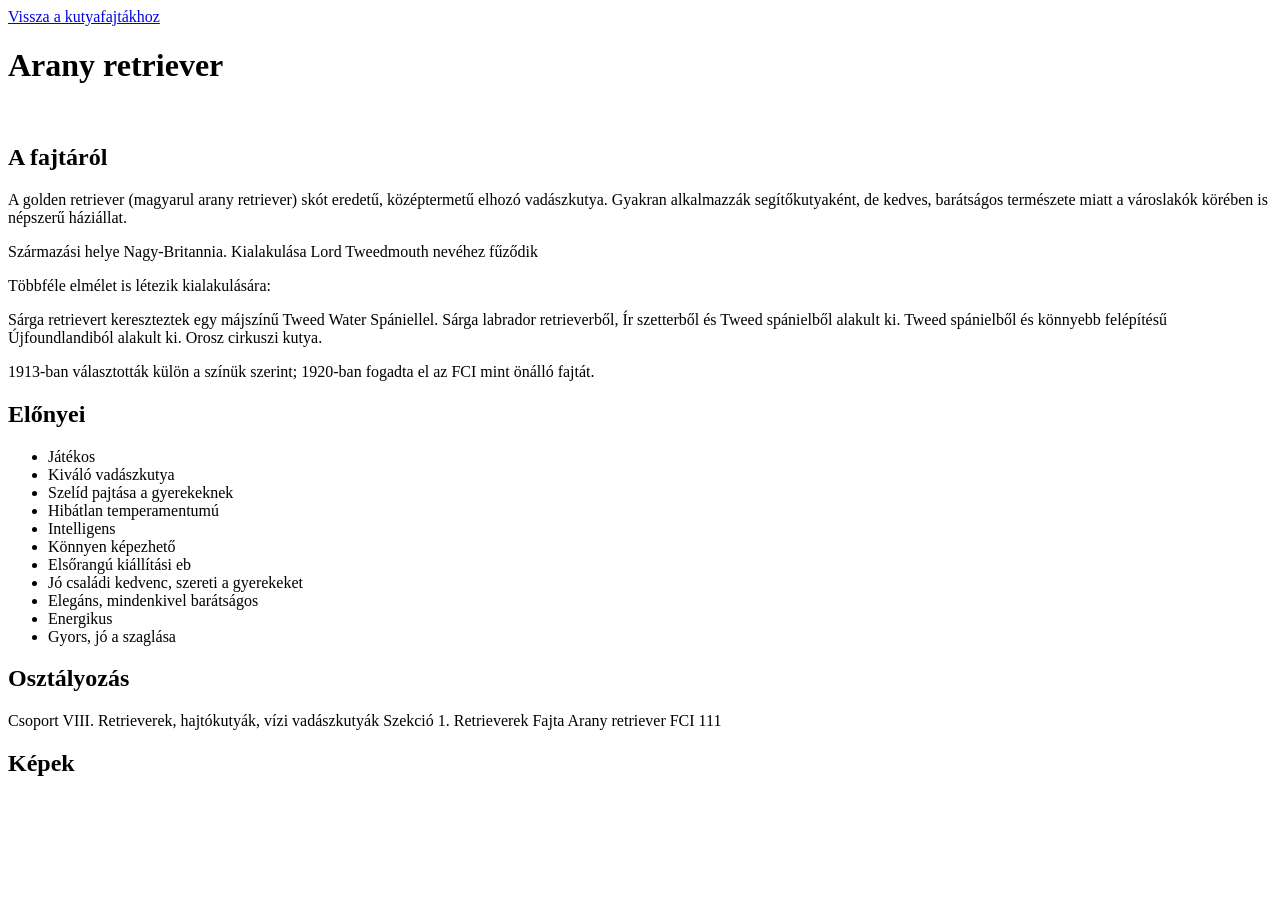
==== golden-retriever.html @ d7aa38fa "golden html" ====
<!DOCTYPE html>
<html lang="hu">

<head>
    <meta charset="UTF-8">
    <meta name="viewport" content="width=device-width, initial-scale=1.0">
    <title>Arany retriever</title>
</head>

<body>
    <main id="kutyaoldal">
        <a href="index.html">Vissza a kutyafajtákhoz</a>
        <h1>Arany retriever</h1>
        <img src="../kutyafajtak-html/img/dogs/golden-retriever/david-moynihan-BT_QM4CpnNE-unsplash.jpg" alt="">
        <h2>A fajtáról</h2>

        <p>A golden retriever (magyarul arany retriever) skót eredetű, középtermetű elhozó vadászkutya. Gyakran alkalmazzák
        segítőkutyaként, de kedves, barátságos természete miatt a városlakók körében is népszerű háziállat.</p>

        <p>Származási helye Nagy-Britannia. Kialakulása Lord Tweedmouth nevéhez fűződik</p>

        <p>Többféle elmélet is létezik kialakulására:</p>

        <p>Sárga retrievert kereszteztek egy májszínű Tweed Water Spániellel.
        Sárga labrador retrieverből, Ír szetterből és Tweed spánielből alakult ki.
        Tweed spánielből és könnyebb felépítésű Újfoundlandiból alakult ki.
        Orosz cirkuszi kutya.</p>

        <p>1913-ban választották külön a színük szerint; 1920-ban fogadta el az FCI mint önálló fajtát.</p>
        <h2>Előnyei</h2>
<ul>
        <li>Játékos</li>
        <li>Kiváló vadászkutya</li>
        <li>Szelíd pajtása a gyerekeknek</li>
        <li>Hibátlan temperamentumú</li>
        <li>Intelligens</li>
        <li>Könnyen képezhető</li>
        <li>Elsőrangú kiállítási eb</li>
        <li>Jó családi kedvenc, szereti a gyerekeket</li>
        <li>Elegáns, mindenkivel barátságos</li>
        <li>Energikus</li>
        <li>Gyors, jó a szaglása</li>


    </ul>


        <h2>Osztályozás</h2>

        <p>Csoport VIII. Retrieverek, hajtókutyák, vízi vadászkutyák
        Szekció 1. Retrieverek
        Fajta Arany retriever FCI 111</p>

        <h2>Képek</h2>

    </main>

</body>

</html>
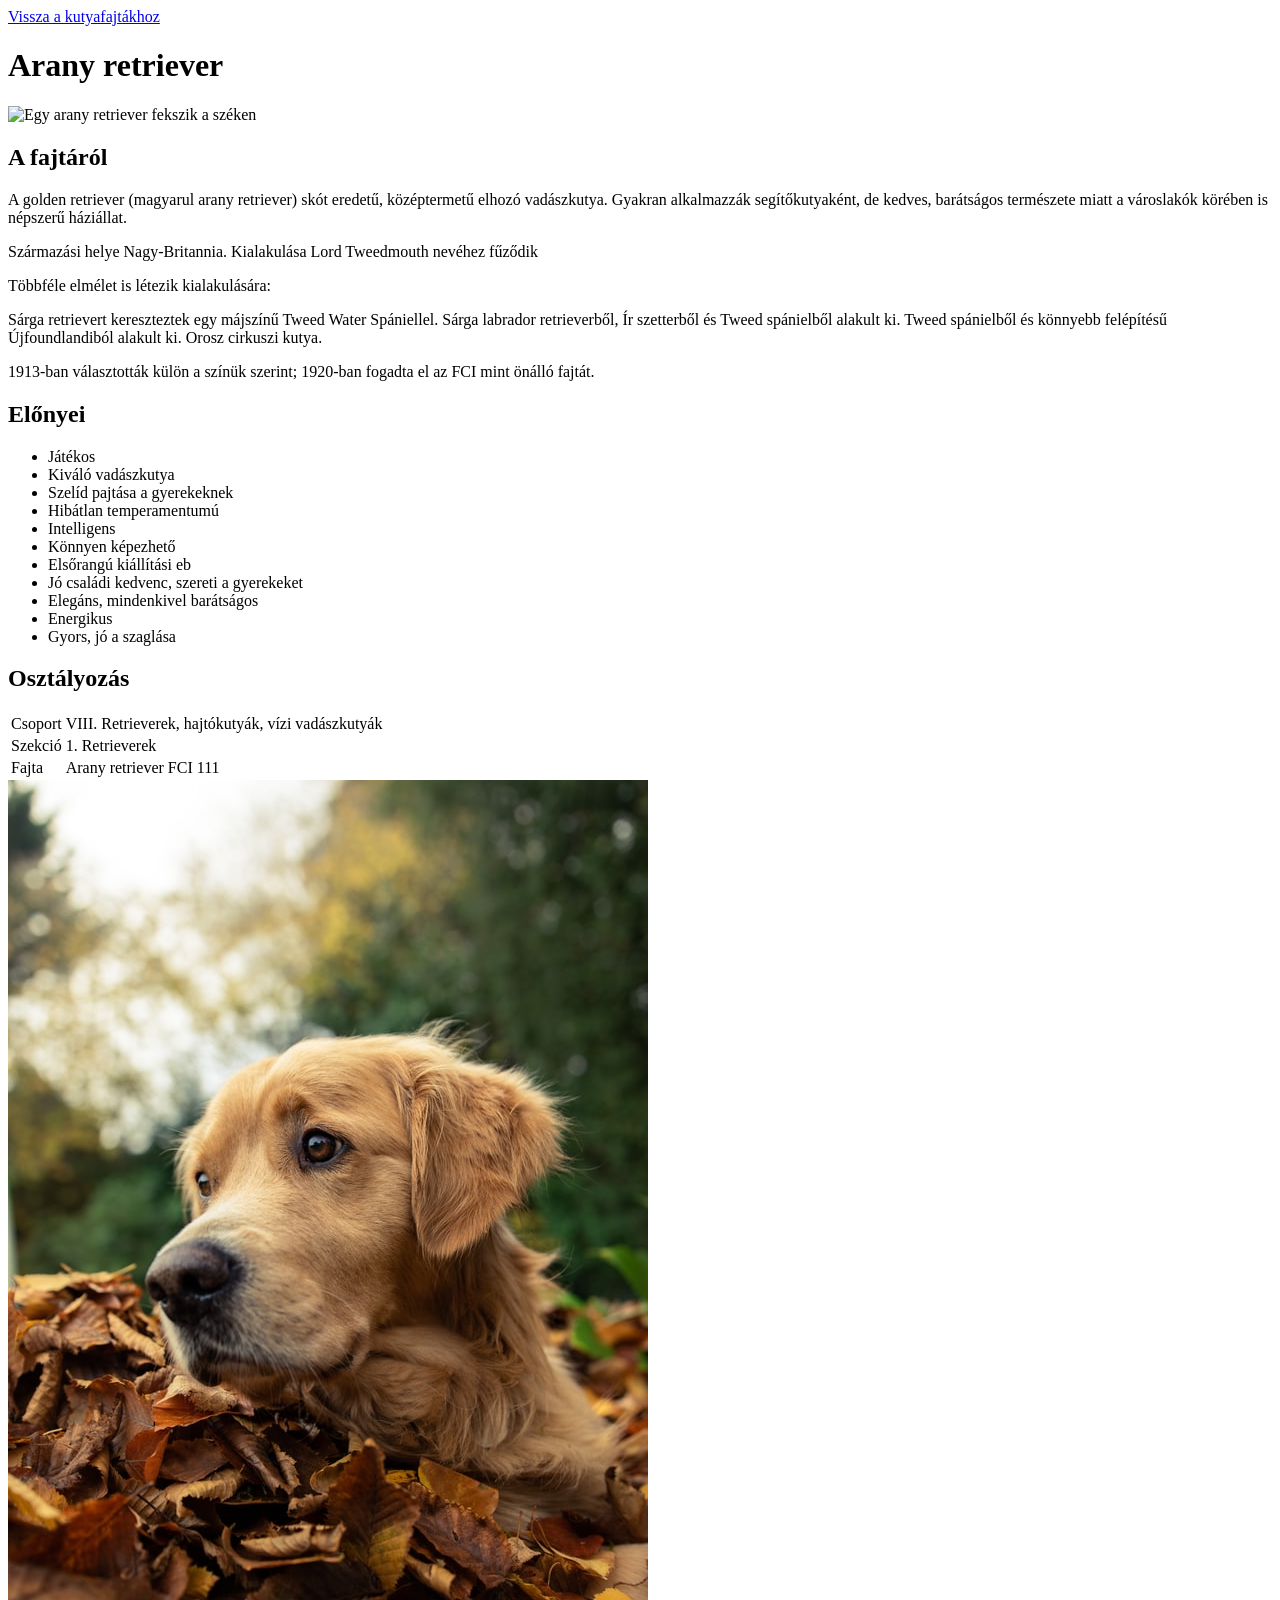
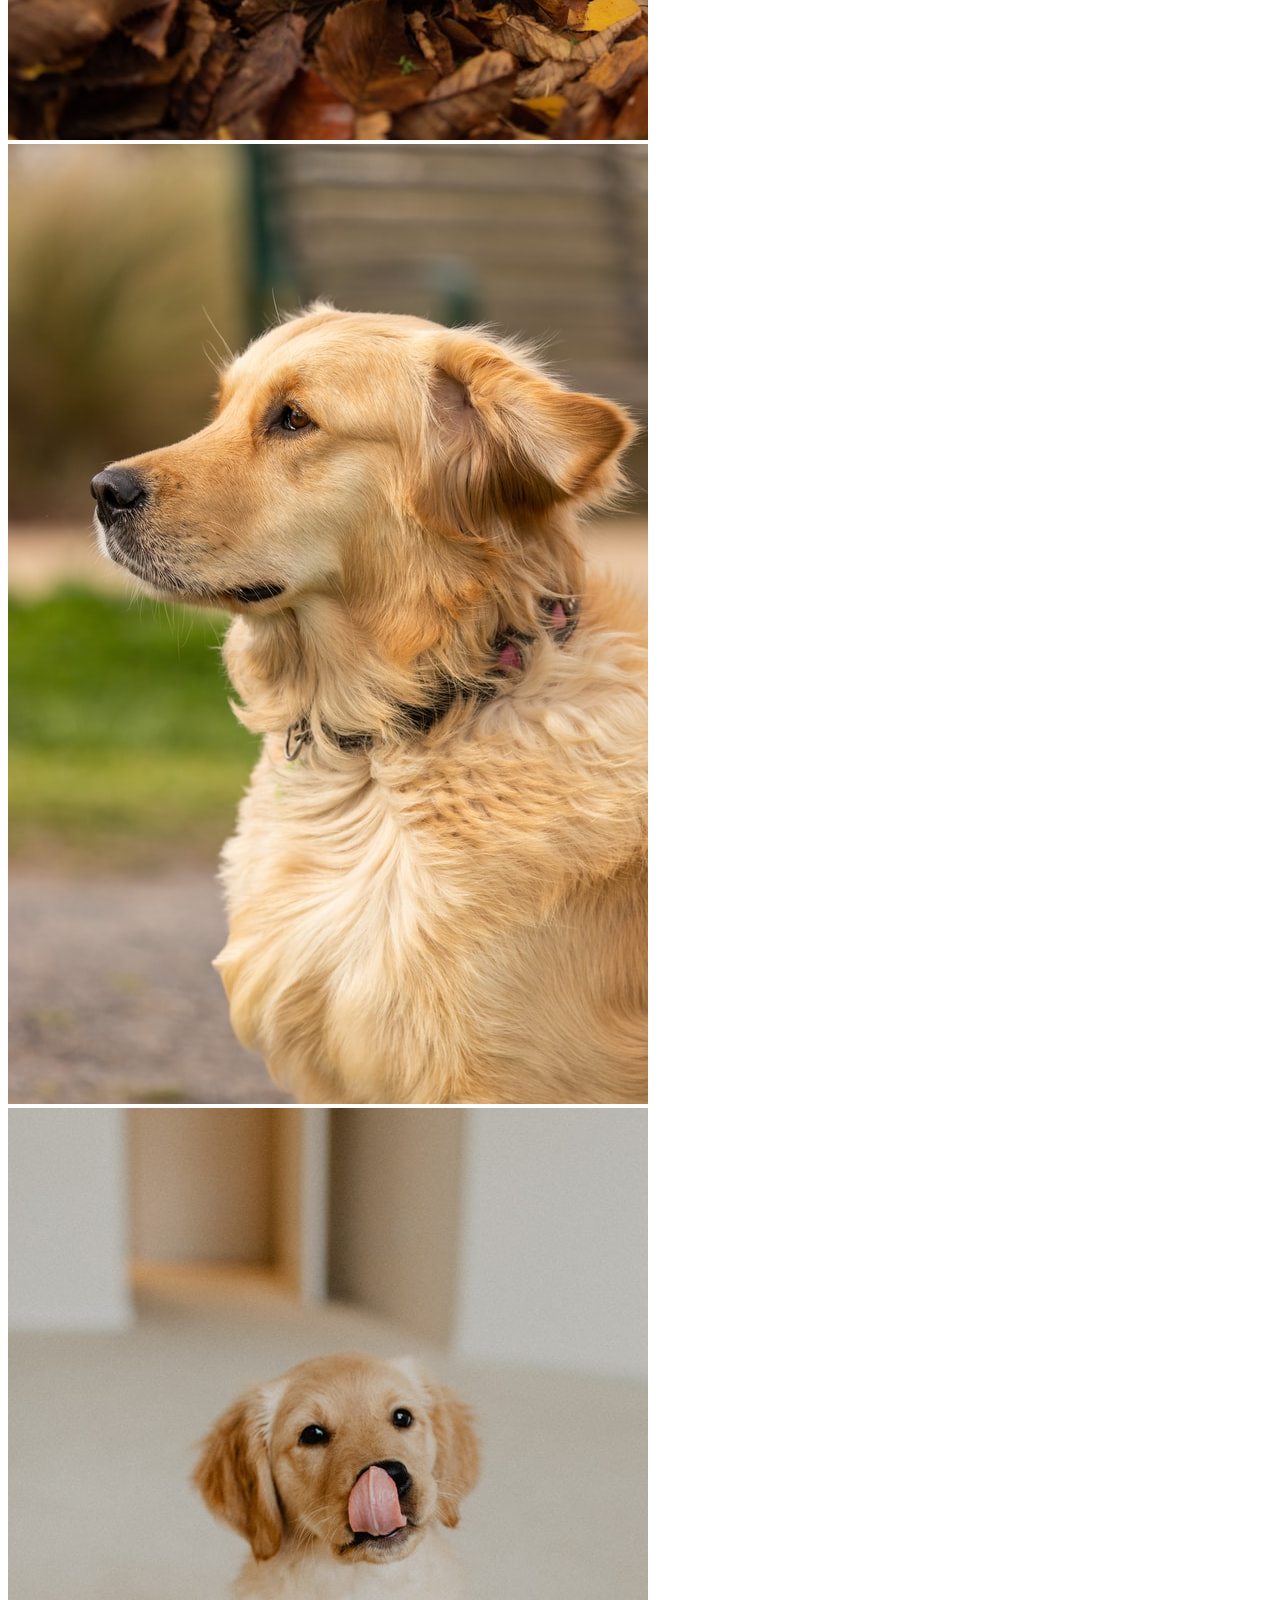
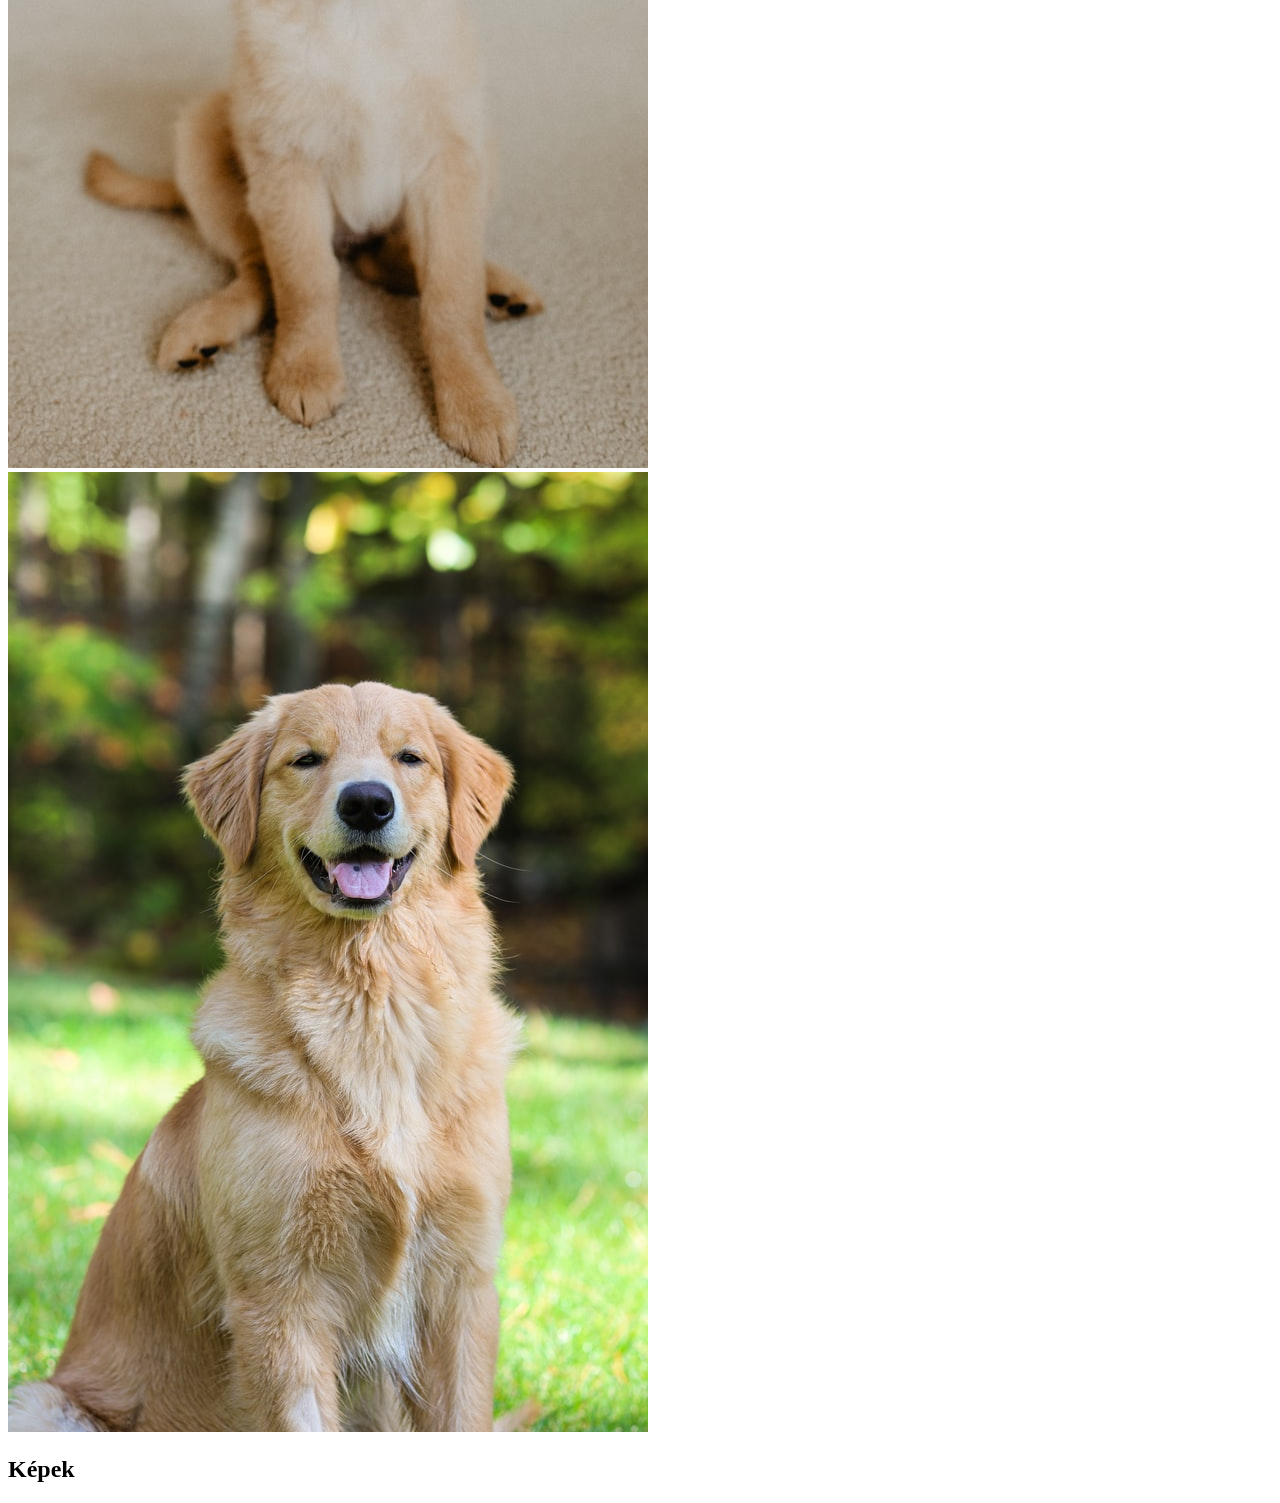
==== commit eebe67ff: "golden frissítés" ====
--- a/golden-retriever.html
+++ b/golden-retriever.html
@@ -11,45 +11,68 @@
     <main id="kutyaoldal">
         <a href="index.html">Vissza a kutyafajtákhoz</a>
         <h1>Arany retriever</h1>
-        <img src="../kutyafajtak-html/img/dogs/golden-retriever/david-moynihan-BT_QM4CpnNE-unsplash.jpg" alt="">
+        <img class="minikep" src="../kutyafajtak-html/img/dogs/golden-retriever/david-moynihan-BT_QM4CpnNE-unsplash.jpg"
+            alt="Egy arany retriever fekszik a széken" title="Arany retriever">
         <h2>A fajtáról</h2>
 
-        <p>A golden retriever (magyarul arany retriever) skót eredetű, középtermetű elhozó vadászkutya. Gyakran alkalmazzák
-        segítőkutyaként, de kedves, barátságos természete miatt a városlakók körében is népszerű háziállat.</p>
+        <p>A golden retriever (magyarul arany retriever) skót eredetű, középtermetű elhozó vadászkutya. Gyakran
+            alkalmazzák
+            segítőkutyaként, de kedves, barátságos természete miatt a városlakók körében is népszerű háziállat.</p>
 
         <p>Származási helye Nagy-Britannia. Kialakulása Lord Tweedmouth nevéhez fűződik</p>
 
         <p>Többféle elmélet is létezik kialakulására:</p>
 
         <p>Sárga retrievert kereszteztek egy májszínű Tweed Water Spániellel.
-        Sárga labrador retrieverből, Ír szetterből és Tweed spánielből alakult ki.
-        Tweed spánielből és könnyebb felépítésű Újfoundlandiból alakult ki.
-        Orosz cirkuszi kutya.</p>
+            Sárga labrador retrieverből, Ír szetterből és Tweed spánielből alakult ki.
+            Tweed spánielből és könnyebb felépítésű Újfoundlandiból alakult ki.
+            Orosz cirkuszi kutya.</p>
 
         <p>1913-ban választották külön a színük szerint; 1920-ban fogadta el az FCI mint önálló fajtát.</p>
         <h2>Előnyei</h2>
-<ul>
-        <li>Játékos</li>
-        <li>Kiváló vadászkutya</li>
-        <li>Szelíd pajtása a gyerekeknek</li>
-        <li>Hibátlan temperamentumú</li>
-        <li>Intelligens</li>
-        <li>Könnyen képezhető</li>
-        <li>Elsőrangú kiállítási eb</li>
-        <li>Jó családi kedvenc, szereti a gyerekeket</li>
-        <li>Elegáns, mindenkivel barátságos</li>
-        <li>Energikus</li>
-        <li>Gyors, jó a szaglása</li>
+        <ul>
+            <li>Játékos</li>
+            <li>Kiváló vadászkutya</li>
+            <li>Szelíd pajtása a gyerekeknek</li>
+            <li>Hibátlan temperamentumú</li>
+            <li>Intelligens</li>
+            <li>Könnyen képezhető</li>
+            <li>Elsőrangú kiállítási eb</li>
+            <li>Jó családi kedvenc, szereti a gyerekeket</li>
+            <li>Elegáns, mindenkivel barátságos</li>
+            <li>Energikus</li>
+            <li>Gyors, jó a szaglása</li>
 
 
-    </ul>
+        </ul>
 
 
         <h2>Osztályozás</h2>
 
-        <p>Csoport VIII. Retrieverek, hajtókutyák, vízi vadászkutyák
-        Szekció 1. Retrieverek
-        Fajta Arany retriever FCI 111</p>
+        <table>
+        <tr>
+            <td>Csoport</td>
+            <td>VIII. Retrieverek, hajtókutyák, vízi vadászkutyák</td>
+        </tr>
+        <tr>
+            <td>Szekció</td>
+            <td>1. Retrieverek</td>
+        </tr>
+        <tr>
+            <td>Fajta</td>
+            <td>Arany retriever FCI 111</td>
+        </tr>
+        </table>
+        
+        <div class="képek">
+            <img class="kep" src="./img/dogs/golden-retriever/hugo-lamacq-mXa-47dLsrA-unsplash.jpg" alt="">
+            <img class="kep" src="./img/dogs/golden-retriever/mitchell-luo-f0Y_FDt0xJo-unsplash.jpg" alt="">
+            <img class="kep" src="./img/dogs/golden-retriever/olga-andreyanova-XeOO8ir_YHs-unsplash.jpg" alt="">
+            <img class="kep" src="./img/dogs/golden-retriever/shayna-douglas-rFao8fcvTdY-unsplash.jpg" alt="">
+        </div>
+         
+             
+             
 
         <h2>Képek</h2>
 
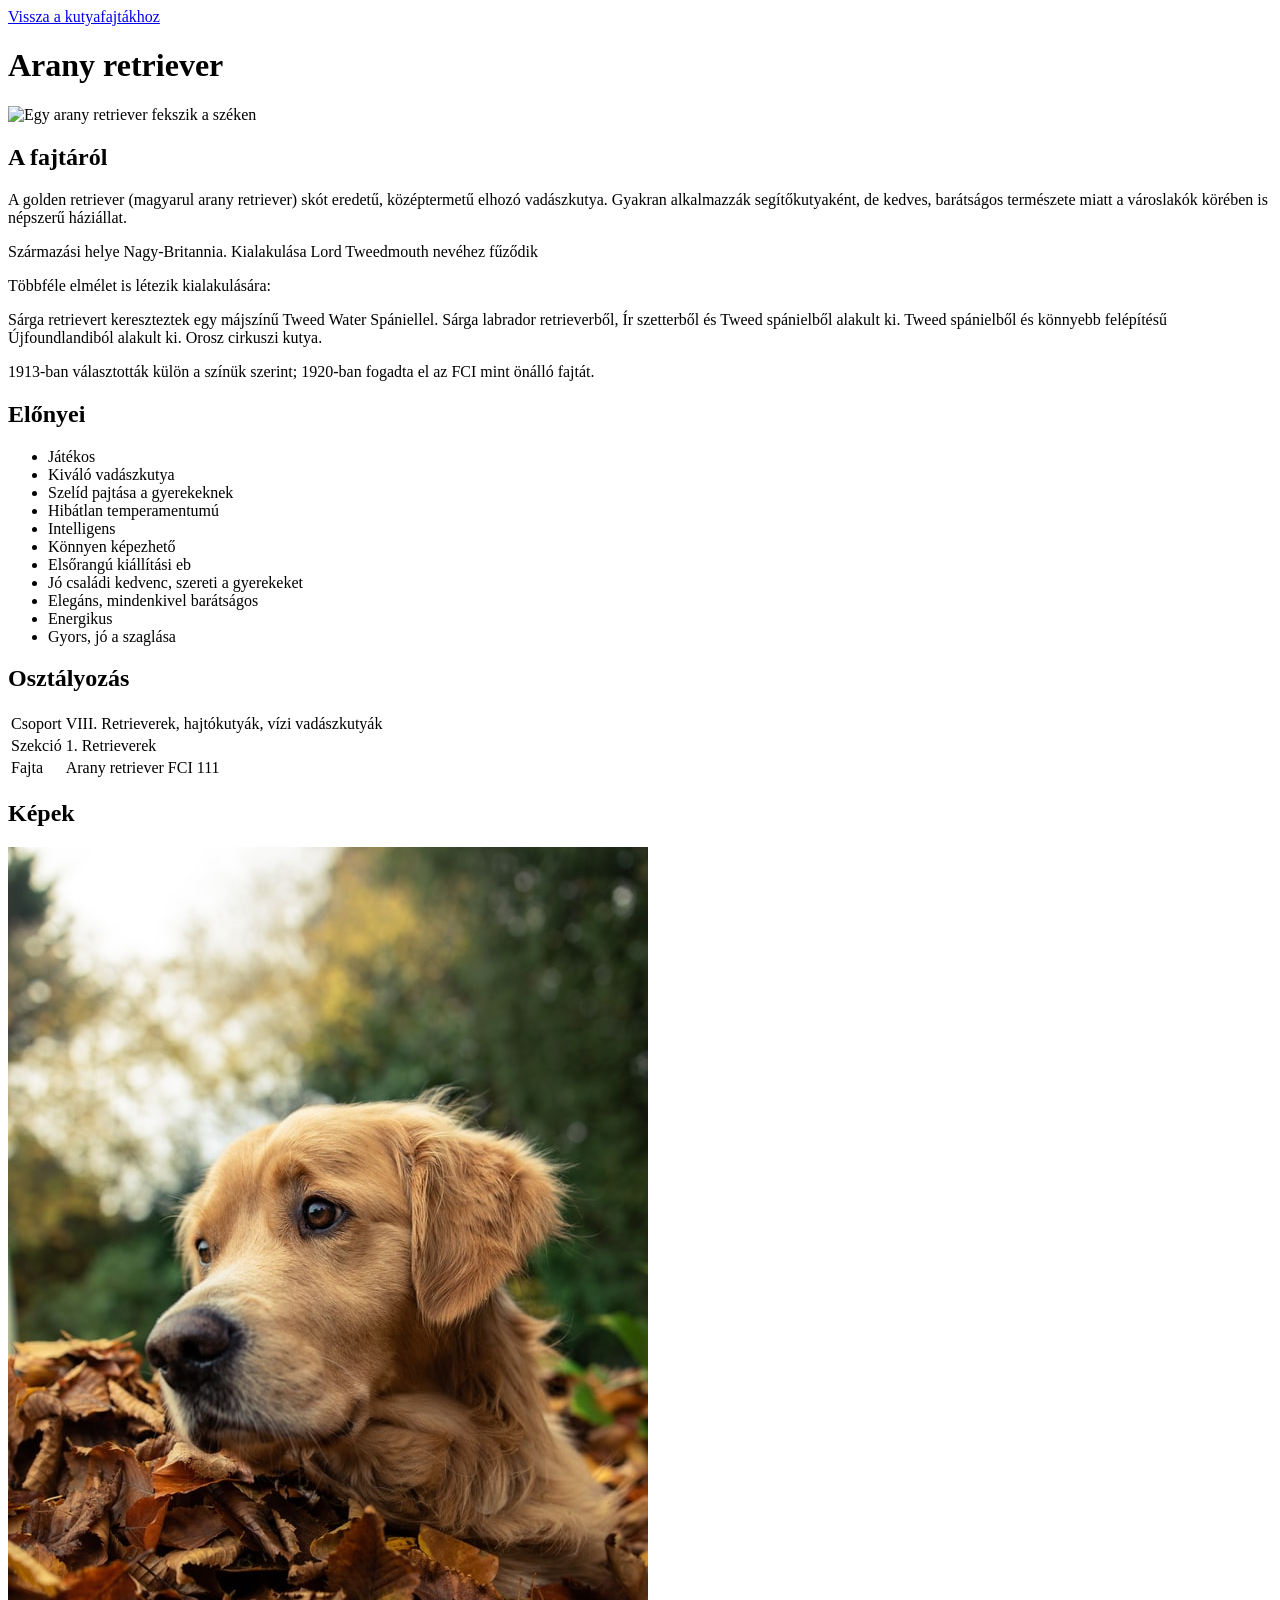
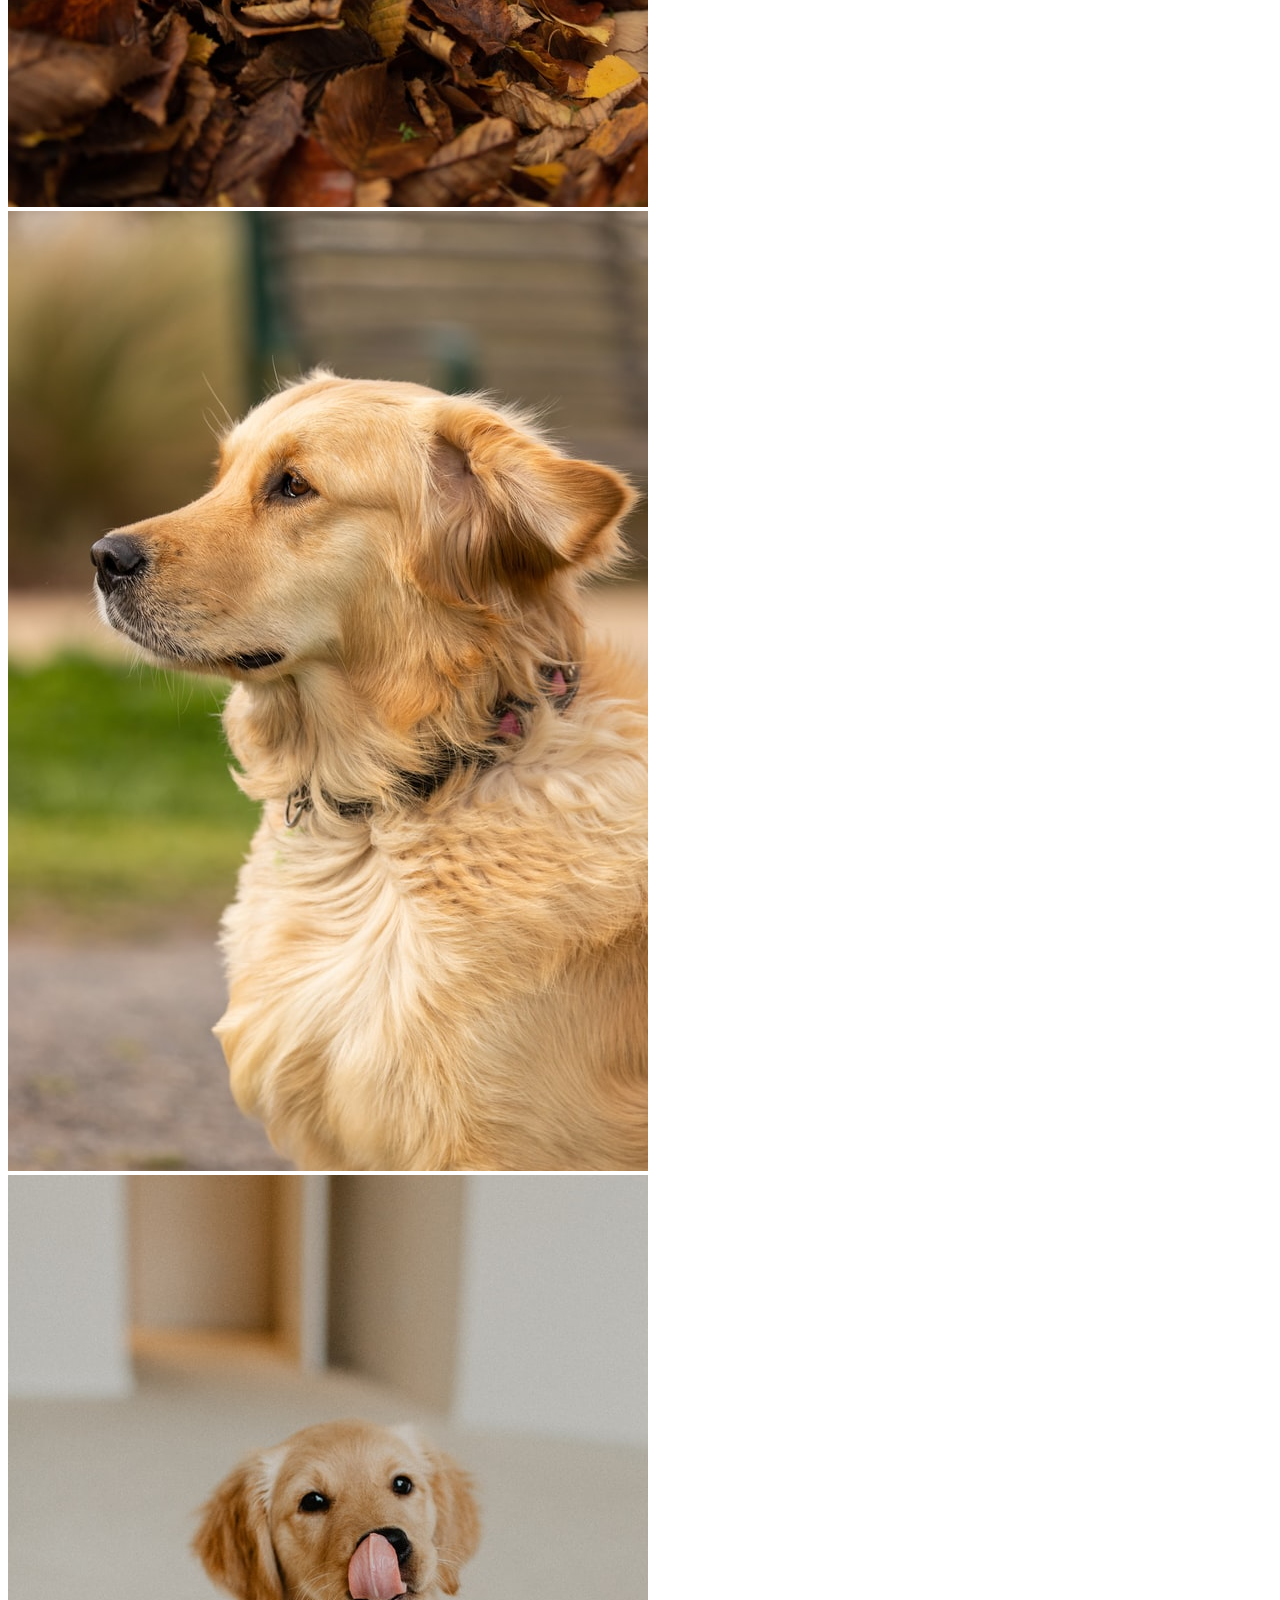
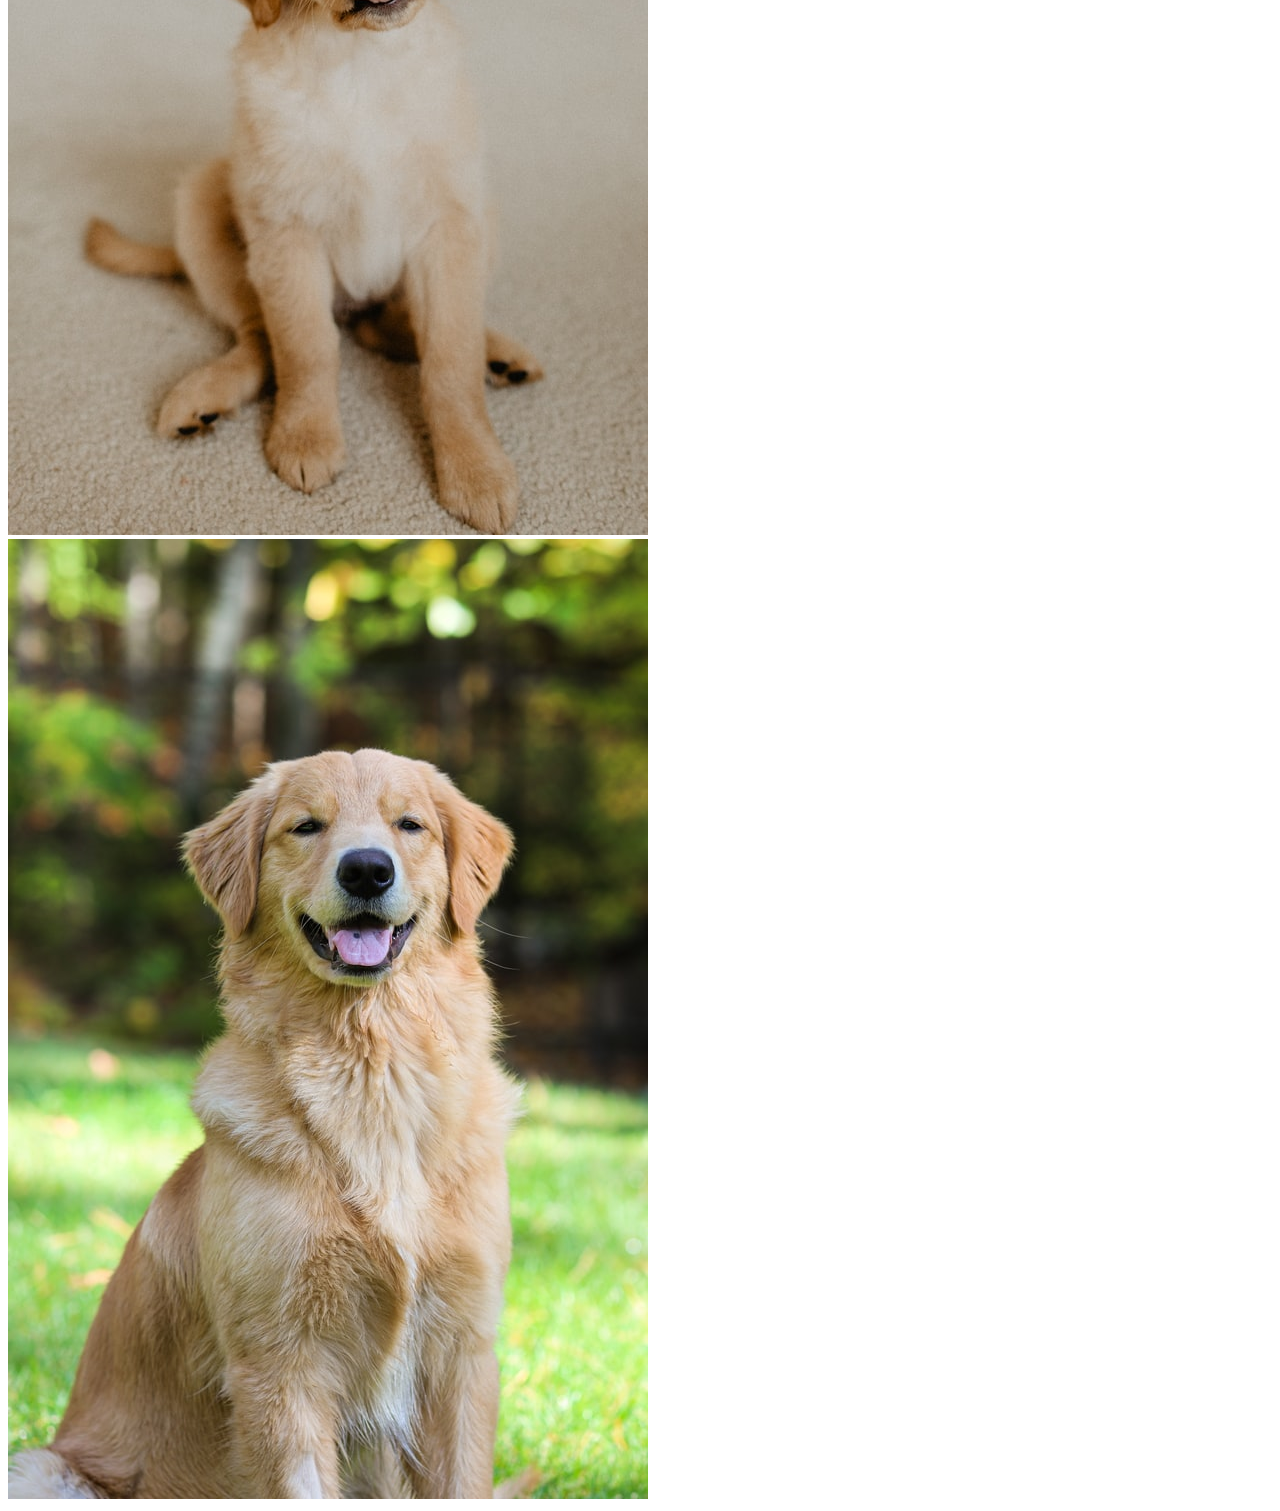
==== commit 5113f830: "teszt2" ====
--- a/golden-retriever.html
+++ b/golden-retriever.html
@@ -63,7 +63,9 @@
             <td>Arany retriever FCI 111</td>
         </tr>
         </table>
-        
+       
+        <h2>Képek</h2>
+
         <div class="képek">
             <img class="kep" src="./img/dogs/golden-retriever/hugo-lamacq-mXa-47dLsrA-unsplash.jpg" alt="">
             <img class="kep" src="./img/dogs/golden-retriever/mitchell-luo-f0Y_FDt0xJo-unsplash.jpg" alt="">
@@ -74,7 +76,7 @@
              
              
 
-        <h2>Képek</h2>
+        
 
     </main>
 
